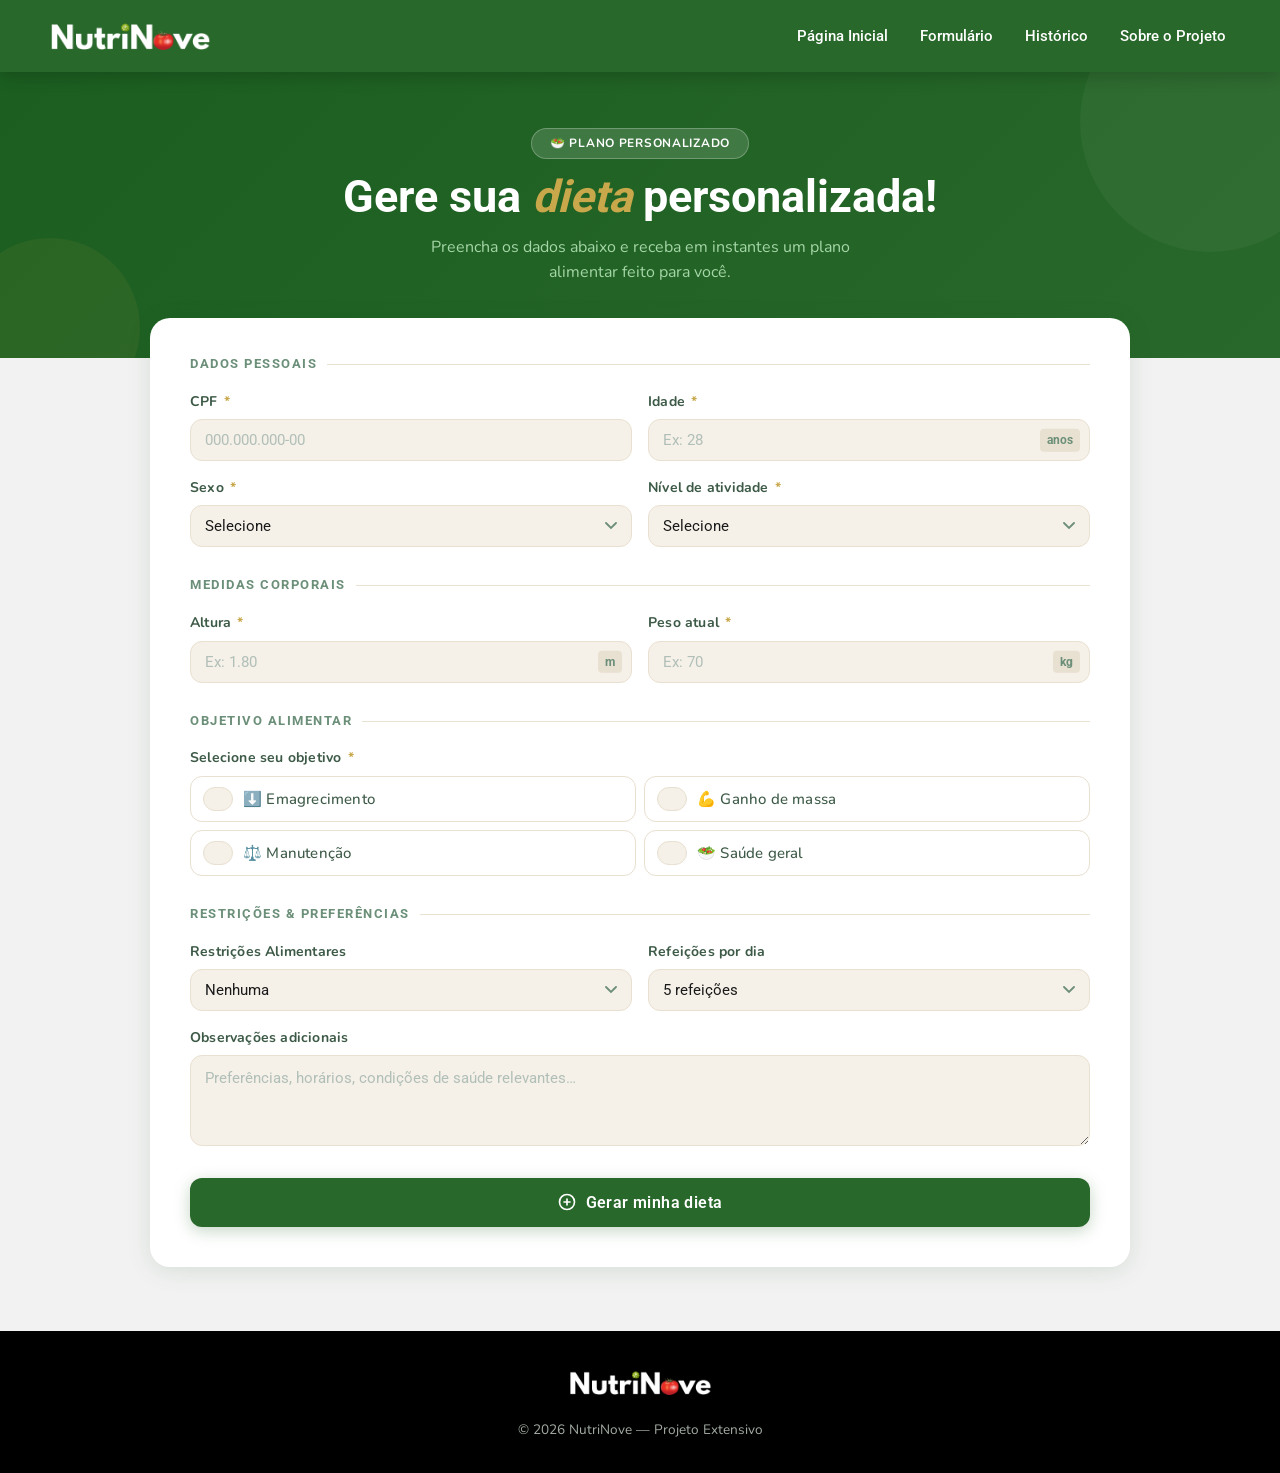
==== front-end/pages/Formulario.html @ 5b018abd "Primeiro commit Front atualizado" ====
<!DOCTYPE html>
<html lang="pt-BR">

<head>
  <meta charset="UTF-8">
  <meta name="viewport" content="width=device-width, initial-scale=1.0">
  <title>NutriNove - Formulário</title>
  <link rel="icon" type="image/x-icon" href="../assets/imgs/tomate-icone.ico">
  <link rel="stylesheet" href="../css/style.css">
  <link rel="stylesheet" href="../css/form.css">
</head>

<body>

  <!-- HEADER -->
  <header>
    <div class="header-inner">
      <img src="../assets/imgs/logo nutrinove.png" alt="NutriNove logo" id="logo">

      <button class="nav-toggle" id="navToggle" aria-label="Abrir menu" aria-expanded="false">
        <span></span><span></span><span></span>
      </button>

      <nav id="mainNav">
        <a href="../Index.html">Página Inicial</a>
        <a href="Formulario.html">Formulário</a>
        <a href="Historico.html">Histórico</a>
        <a href="Sobre.html">Sobre o Projeto</a>
      </nav>
    </div>
  </header>

  <!-- HERO BANNER -->
  <section class="form-hero">
    <div class="form-hero-inner">
      <span class="form-badge">🥗 Plano personalizado</span>
      <h1>Gere sua <em>dieta</em> personalizada!</h1>
      <p>Preencha os dados abaixo e receba em instantes um plano alimentar feito para você.</p>
    </div>
  </section>

  <main>
    <div class="form-card">
      <form action="" method="post" id="dietForm">

        <!-- Seção 1: Dados pessoais -->
        <p class="section-title">Dados Pessoais</p>

        <div class="form-row">
          <div class="form-group">
            <label for="cpf">CPF <span class="required">*</span></label>
            <input type="text" id="cpf" name="cpf" placeholder="000.000.000-00" maxlength="14" required>
          </div>
          <div class="form-group">
            <label for="idade">Idade <span class="required">*</span></label>
            <div class="input-with-unit">
              <input type="number" id="idade" name="idade" placeholder="Ex: 28" min="10" max="110" required>
              <span class="unit-badge">anos</span>
            </div>
          </div>
        </div>

        <div class="form-row" style="margin-top:16px">
          <div class="form-group">
            <label for="sexo">Sexo <span class="required">*</span></label>
            <select id="sexo" name="sexo" required>
              <option value="" disabled selected>Selecione</option>
              <option value="masculino">Masculino</option>
              <option value="feminino">Feminino</option>
            </select>
          </div>
          <div class="form-group">
            <label for="nivel_atividade">Nível de atividade <span class="required">*</span></label>
            <select id="nivel_atividade" name="nivel_atividade" required>
              <option value="" disabled selected>Selecione</option>
              <option value="sedentario">Sedentário (sem exercício)</option>
              <option value="leve">Levemente ativo (1–2x/sem)</option>
              <option value="moderado">Moderadamente ativo (3–4x/sem)</option>
              <option value="ativo">Muito ativo (4x ou mais x/sem)</option>
            </select>
          </div>
        </div>

        <!-- Seção 2: Medidas corporais -->
        <p class="section-title">Medidas Corporais</p>

        <div class="form-row">
          <div class="form-group">
            <label for="altura">Altura <span class="required">*</span></label>
            <div class="input-with-unit">
              <input type="number" id="altura" name="altura" placeholder="Ex: 1.80" step="0.01" min="1.00" max="2.50"
                required>
              <span class="unit-badge">m</span>
            </div>
          </div>
          <div class="form-group">
            <label for="peso">Peso atual <span class="required">*</span></label>
            <div class="input-with-unit">
              <input type="number" id="peso" name="peso" placeholder="Ex: 70" step="0.1" min="30" max="300" required>
              <span class="unit-badge">kg</span>
            </div>
          </div>
        </div>

        <!-- IMC em tempo real -->
        <div class="imc-preview" id="imcBox" style="display:none; margin-top:16px;">
          <div>
            <div class="imc-label">IMC calculado</div>
            <div class="imc-class" id="imcClass">—</div>
          </div>
          <div class="imc-value" id="imcValue">—</div>
        </div>

        <!-- Seção 3: Objetivo -->
        <p class="section-title">Objetivo Alimentar</p>

        <div class="form-group">
          <label>Selecione seu objetivo <span class="required">*</span></label>
          <div class="checkbox-grid">
            <label class="checkbox-item">
              <input type="radio" name="objetivo" value="emagrecimento">
              <span>⬇️ Emagrecimento</span>
            </label>
            <label class="checkbox-item">
              <input type="radio" name="objetivo" value="massa_muscular">
              <span>💪 Ganho de massa</span>
            </label>
            <label class="checkbox-item">
              <input type="radio" name="objetivo" value="manutencao">
              <span>⚖️ Manutenção</span>
            </label>
            <label class="checkbox-item">
              <input type="radio" name="objetivo" value="saude_geral">
              <span>🥗 Saúde geral</span>
            </label>
          </div>
        </div>

        <!-- Seção 4: Restrições -->
        <p class="section-title">Restrições &amp; Preferências</p>

        <div class="form-row">
          <div class="form-group">
            <label for="restricoes">Restrições Alimentares</label>
            <select id="restricoes" name="restricoes">
              <option value="nenhum">Nenhuma</option>
              <option value="lactose">Intolerância a lactose</option>
              <option value="vegetariana">Vegetariano</option>
              <option value="amendoim">Amendoim</option>
            </select>
          </div>
          <div class="form-group">
            <label for="refeicoes">Refeições por dia</label>
            <select id="refeicoes" name="refeicoes">
              <option value="3">3 refeições</option>
              <option value="4">4 refeições</option>
              <option value="5" selected>5 refeições</option>
            </select>
          </div>
        </div>

        <div class="form-group" style="margin-top:16px;">
          <label for="observacoes">Observações adicionais</label>
          <textarea id="observacoes" name="observacoes" rows="3"
            placeholder="Preferências, horários, condições de saúde relevantes…"></textarea>
        </div>

        <!-- Botão -->
        <button type="submit" class="btn-submit">
          <svg width="18" height="18" viewBox="0 0 24 24" fill="none" stroke="currentColor" stroke-width="2.2"
            stroke-linecap="round" stroke-linejoin="round" aria-hidden="true">
            <path d="M12 2a10 10 0 1 0 10 10A10 10 0 0 0 12 2z" />
            <path d="M8 12h8M12 8v8" />
          </svg>
          Gerar minha dieta
        </button>

      </form>
    </div>
  </main>

  <!-- FOOTER -->
  <footer>
    <div class="footer-inner">
      <img src="../assets/imgs/logo nutrinove dark.png" alt="NutriNove logo" id="logoFooter">
      <p class="copy">© 2026 NutriNove — Projeto Extensivo</p>
    </div>
  </footer>

  <script src="../js/form.js"></script>
  <script>
    /* Hambúrguer */
    const toggle = document.getElementById('navToggle');
    const nav = document.getElementById('mainNav');
    toggle.addEventListener('click', () => {
      const open = nav.classList.toggle('open');
      toggle.setAttribute('aria-expanded', open);
    });

    /* Máscara de CPF */
    document.getElementById('cpf').addEventListener('input', function () {
      let v = this.value.replace(/\D/g, '').slice(0, 11);
      if (v.length > 9) v = v.replace(/(\d{3})(\d{3})(\d{3})(\d{0,2})/, '$1.$2.$3-$4');
      else if (v.length > 6) v = v.replace(/(\d{3})(\d{3})(\d{0,3})/, '$1.$2.$3');
      else if (v.length > 3) v = v.replace(/(\d{3})(\d{0,3})/, '$1.$2');
      this.value = v;
    });
  </script>

</body>

</html>
---- front-end/css/style.css ----
/* ========================================
   NUTRINOVE — style.css
   Redesign responsivo 2026
   ======================================== */

*,
*::before,
*::after {
  box-sizing: border-box;
  padding: 0;
  margin: 0;
}

@font-face {
  font-family: "Roboto";
  src: url(../assets/fonts/Roboto/Roboto-VariableFont_wdth,wght.ttf);
}

@font-face {
  font-family: "Nunito";
  src: url(../assets/fonts/Nunito/Nunito-VariableFont_wght.ttf);
}

/* ── Tokens ── */
:root {
  --green-dark: #1b5e20;
  --green-main: #29682b;
  --green-mid: #388e3c;
  --green-light: #a5d6a7;
  --green-pale: #e8f5e9;
  --green-accent: #009b0a;
  --white: #ffffff;
  --off-white: #f2f2f2;
  --text-dark: #1a1a1a;
  --text-muted: #555;
  --shadow-sm: 0 2px 8px rgba(0, 0, 0, 0.1);
  --shadow-md: 0 6px 24px rgba(0, 0, 0, 0.14);
  --radius-sm: 8px;
  --radius-md: 12px;
  --radius-lg: 20px;
  --transition: 0.25s ease;
  --header-h: 72px;
  font-family: "Nunito", Verdana, sans-serif;
}

html {
  scroll-behavior: smooth;
}

body {
  background-color: var(--off-white);
  color: var(--text-dark);
  line-height: 1.6;
}

img,
a,
.copy {
  -webkit-user-drag: none;
  user-select: none;
}

/* ── Container ── */
.container {
  width: min(1100px, 100% - 2rem);
  margin-inline: auto;
}

/* ========================================
   HEADER
   ======================================== */
header {
  position: sticky;
  top: 0;
  z-index: 1000;
  background-color: var(--green-main);
  box-shadow: 0 4px 16px rgba(0, 0, 0, 0.2);
  height: var(--header-h);
}

.header-inner {
  display: flex;
  align-items: center;
  justify-content: space-between;
  height: 100%;
  width: min(1200px, 100% - 2rem);
  margin-inline: auto;
  gap: 1rem;
}

#logo {
  width: 180px;
  height: auto;
  flex-shrink: 0;
}

/* Nav */
nav {
  display: flex;
  gap: 4px;
}

nav a {
  color: var(--white);
  text-decoration: none;
  font-family: "Roboto", sans-serif;
  font-size: 15px;
  font-weight: 500;
  padding: 8px 14px;
  border-radius: var(--radius-sm);
  transition: background-color var(--transition);
  position: relative;
  white-space: nowrap;
}

nav a::after {
  content: "";
  position: absolute;
  bottom: 2px;
  left: 14px;
  width: 0;
  height: 2px;
  background: var(--green-light);
  transition: width var(--transition);
  border-radius: 2px;
}

nav a:hover {
  background-color: rgba(255, 255, 255, 0.12);
}
nav a:hover::after {
  width: calc(100% - 28px);
}

/* Hamburger */
.nav-toggle {
  display: none;
  flex-direction: column;
  justify-content: center;
  gap: 5px;
  background: none;
  border: none;
  cursor: pointer;
  padding: 8px;
  border-radius: var(--radius-sm);
  transition: background var(--transition);
}
.nav-toggle:hover {
  background: rgba(255, 255, 255, 0.12);
}
.nav-toggle span {
  display: block;
  width: 24px;
  height: 2px;
  background: var(--white);
  border-radius: 2px;
  transition:
    transform var(--transition),
    opacity var(--transition);
}

/* ========================================
   HERO
   ======================================== */
.hero {
  position: relative;
  min-height: 520px;
  display: flex;
  align-items: center;
  background-size: cover;
  background-position: center;
  padding: 4rem 0;
}

.hero-overlay {
  position: absolute;
  inset: 0;
  background: linear-gradient(
    135deg,
    rgba(27, 94, 32, 0.88) 0%,
    rgba(27, 94, 32, 0.55) 100%
  );
}

.hero-content {
  position: relative;
  z-index: 1;
  width: min(680px, 100% - 2rem);
  margin-inline: auto;
  text-align: center;
  color: var(--white);
  display: flex;
  flex-direction: column;
  align-items: center;
  gap: 1.2rem;
}

.hero-badge {
  display: inline-block;
  background: rgba(255, 255, 255, 0.18);
  border: 1px solid rgba(255, 255, 255, 0.3);
  backdrop-filter: blur(4px);
  padding: 6px 18px;
  border-radius: 999px;
  font-size: 13px;
  font-weight: 700;
  letter-spacing: 0.04em;
  text-transform: uppercase;
}

.hero-content h1 {
  font-family: "Roboto", sans-serif;
  font-size: clamp(1.8rem, 5vw, 3rem);
  font-weight: 700;
  line-height: 1.2;
  text-shadow: 0 2px 12px rgba(0, 0, 0, 0.25);
}

.hero-content p {
  font-size: clamp(1rem, 2vw, 1.15rem);
  max-width: 560px;
  opacity: 0.92;
}

.hero-actions {
  display: flex;
  gap: 1rem;
  flex-wrap: wrap;
  justify-content: center;
  margin-top: 0.5rem;
}

/* ========================================
   BUTTONS
   ======================================== */
.btn {
  display: inline-block;
  padding: 12px 28px;
  border-radius: var(--radius-sm);
  font-family: "Roboto", sans-serif;
  font-size: 15px;
  font-weight: 600;
  text-decoration: none;
  transition:
    transform var(--transition),
    box-shadow var(--transition),
    background-color var(--transition);
  cursor: pointer;
  border: 2px solid transparent;
}

.btn:active {
  transform: scale(0.97);
}

.btn-primary {
  background-color: var(--green-accent);
  color: var(--white);
  border-color: var(--green-accent);
  box-shadow: 0 4px 16px rgba(0, 155, 10, 0.35);
}
.btn-primary:hover {
  background-color: var(--green-dark);
  border-color: var(--green-dark);
  box-shadow: 0 6px 24px rgba(0, 155, 10, 0.45);
  transform: translateY(-2px);
}

.btn-outline {
  background-color: transparent;
  color: var(--white);
  border-color: rgba(255, 255, 255, 0.6);
}
.btn-outline:hover {
  background-color: rgba(255, 255, 255, 0.12);
  border-color: var(--white);
  transform: translateY(-2px);
}

.btn-large {
  padding: 16px 40px;
  font-size: 17px;
}

/* ========================================
   SECTIONS
   ======================================== */
.section {
  padding: 5rem 0;
}

.section-light {
  background-color: var(--white);
}

.section-green {
  position: relative;
  background-size: cover;
  background-position: center;
}

.section-overlay {
  position: absolute;
  inset: 0;
  background: rgba(0, 0, 0, 0.5);
}

.section-header {
  position: relative;
  z-index: 1;
  text-align: center;
  margin-bottom: 3rem;
  color: var(--white);
}

.section-header h2 {
  font-family: "Roboto", sans-serif;
  font-size: clamp(1.5rem, 3.5vw, 2.2rem);
  font-weight: 700;
  margin-bottom: 0.75rem;
  color: var(--white);
}

.section-header p {
  max-width: 620px;
  margin-inline: auto;
  font-size: 1rem;
  opacity: 0.9;
  line-height: 1.7;
}

/* ── Section titles (light bg) ── */
.intro-text h2 {
  font-family: "Roboto", sans-serif;
  font-size: clamp(1.5rem, 3vw, 2rem);
  font-weight: 700;
  color: var(--green-accent);
  margin-bottom: 1.25rem;
}

/* ========================================
   INTRO SECTION
   ======================================== */
.intro-grid {
  display: grid;
  grid-template-columns: 1fr 1fr;
  gap: 3rem;
  align-items: center;
}

.intro-text p {
  font-size: 1rem;
  color: var(--text-muted);
  line-height: 1.8;
  margin-bottom: 0.75rem;
}

.intro-stats {
  display: grid;
  grid-template-columns: repeat(3, 1fr);
  gap: 1rem;
}

.stat-card {
  background: var(--green-pale);
  border: 1px solid var(--green-light);
  border-radius: var(--radius-md);
  padding: 1.5rem 1rem;
  text-align: center;
  transition:
    transform var(--transition),
    box-shadow var(--transition);
}
.stat-card:hover {
  transform: translateY(-4px);
  box-shadow: var(--shadow-md);
}

.stat-number {
  display: block;
  font-family: "Roboto", sans-serif;
  font-size: 2rem;
  font-weight: 700;
  color: var(--green-accent);
  line-height: 1;
  margin-bottom: 0.4rem;
}

.stat-label {
  display: block;
  font-size: 0.8rem;
  font-weight: 600;
  color: var(--green-main);
  text-transform: uppercase;
  letter-spacing: 0.05em;
}

/* ========================================
   STEPS GRID
   ======================================== */
.steps-grid {
  position: relative;
  z-index: 1;
  display: grid;
  grid-template-columns: repeat(4, 1fr);
  gap: 1.25rem;
}

.step-card {
  background: var(--white);
  border-radius: var(--radius-md);
  padding: 1.75rem 1.25rem;
  text-align: center;
  box-shadow: var(--shadow-sm);
  transition:
    transform var(--transition),
    box-shadow var(--transition);
  display: flex;
  flex-direction: column;
  align-items: center;
  gap: 0.75rem;
}
.step-card:hover {
  transform: translateY(-6px);
  box-shadow: var(--shadow-md);
}

.step-number {
  width: 48px;
  height: 48px;
  border-radius: 50%;
  background: var(--green-accent);
  color: var(--white);
  font-family: "Roboto", sans-serif;
  font-size: 1.3rem;
  font-weight: 700;
  display: flex;
  align-items: center;
  justify-content: center;
  flex-shrink: 0;
}

.step-card h3 {
  font-family: "Roboto", sans-serif;
  font-size: 1rem;
  font-weight: 700;
  color: var(--green-main);
}

.step-card p {
  font-size: 0.9rem;
  color: var(--text-muted);
  line-height: 1.6;
}

/* ========================================
   CTA SECTION
   ======================================== */
.cta-section {
  background: linear-gradient(
    180deg,
    var(--green-mid) 0%,
    var(--green-dark) 100%
  );
  padding: 5rem 0;
  position: relative;
  background-size: cover;
  background-position: center;
  min-height: 380px;
  display: flex;
  align-items: center;
}

.cta-box {
  background: var(--white);
  border-radius: var(--radius-lg);
  padding: 3rem 2.5rem;
  max-width: 680px;
  margin-inline: auto;
  text-align: center;
  box-shadow: 0 8px 40px rgba(0, 0, 0, 0.2);
}

.cta-box h2 {
  font-family: "Roboto", sans-serif;
  font-size: clamp(1.4rem, 3vw, 2rem);
  font-weight: 700;
  color: var(--green-accent);
  margin-bottom: 1rem;
}

.cta-box p {
  font-size: 1rem;
  color: var(--text-muted);
  line-height: 1.8;
  margin-bottom: 1.75rem;
}

/* ========================================
   FOOTER
   ======================================== */
footer {
  background-color: #000;
  color: var(--green-pale);
  padding: 2rem 1.5rem;
}

.footer-inner {
  display: flex;
  flex-direction: column;
  align-items: center;
  gap: 1rem;
  width: min(1100px, 100%);
  margin-inline: auto;
}

#logoFooter {
  width: 160px;
  height: auto;
}

.copy {
  font-family: "Nunito", sans-serif;
  font-size: 0.85rem;
  opacity: 0.7;
  text-align: center;
}

/* ========================================
   RESPONSIVE
   ======================================== */

/* ── Tablet: ≤ 900px ── */
@media (max-width: 900px) {
  .steps-grid {
    grid-template-columns: repeat(2, 1fr);
  }

  .intro-grid {
    grid-template-columns: 1fr;
    gap: 2rem;
  }

  .intro-stats {
    grid-template-columns: repeat(3, 1fr);
  }
}

/* ── Mobile: ≤ 640px ── */
@media (max-width: 640px) {
  :root {
    --header-h: 64px;
  }

  /* Hamburger */
  .nav-toggle {
    display: flex;
  }

  nav {
    position: absolute;
    top: var(--header-h);
    left: 0;
    right: 0;
    flex-direction: column;
    background-color: var(--green-main);
    padding: 1rem;
    gap: 4px;
    box-shadow: 0 8px 24px rgba(0, 0, 0, 0.25);
    /* hidden by default */
    max-height: 0;
    overflow: hidden;
    transition:
      max-height var(--transition),
      padding var(--transition);
  }

  nav.open {
    max-height: 320px;
    padding: 1rem;
  }

  nav a {
    font-size: 16px;
    padding: 12px 16px;
  }

  nav a::after {
    display: none;
  }

  .hero {
    min-height: 420px;
    padding: 3rem 0;
  }

  .hero-content h1 {
    font-size: 1.75rem;
  }
  .hero-actions {
    flex-direction: column;
    align-items: stretch;
  }
  .btn {
    text-align: center;
  }

  .section {
    padding: 3rem 0;
  }

  .steps-grid {
    grid-template-columns: 1fr;
    gap: 1rem;
  }

  .intro-stats {
    grid-template-columns: 1fr;
    gap: 0.75rem;
  }

  .stat-card {
    padding: 1rem;
    flex-direction: row;
    align-items: center;
    gap: 1rem;
    text-align: left;
  }

  .cta-box {
    padding: 2rem 1.5rem;
    border-radius: var(--radius-md);
  }

  #logo {
    width: 140px;
  }
}

/* ── Small mobile: ≤ 380px ── */
@media (max-width: 380px) {
  .hero-badge {
    font-size: 11px;
  }
  .step-card {
    padding: 1.25rem 1rem;
  }
}
---- front-end/css/form.css ----
/* ════════════════════════════════════════════════════
   NutriNove — form.css
   Estilos exclusivos do formulário de geração de dieta
   ════════════════════════════════════════════════════ */

/* Tokens locais alinhados com style.css */
:root {
  --green-dark: #1b5e20;
  --green-mid: #29682b;
  --green-soft: #388e3c;
  --green-light: #a5d6a7;
  --green-pale: #e8f5e9;
  --cream: #f5f0e8;
  --cream-dark: #e8e0d0;
  --text-dark: #1a1a1a;
  --text-mid: #3d5a47;
  --text-light: #6b8f78;
  --accent: #c8a84b;
  --white: #ffffff;
  --radius: 12px;
  --shadow: 0 4px 24px rgba(27, 94, 32, 0.12);
}

@keyframes formSlideUp {
  from {
    opacity: 0;
    transform: translateY(28px);
  }
  to {
    opacity: 1;
    transform: translateY(0);
  }
}

/* ── main ─────────────────────────────────────────── */
main {
  padding: 0 1rem 64px;
}

/* ── Wrapper central ──────────────────────────────── */
.form-card {
  background: var(--white);
  border-radius: 20px;
  box-shadow: var(--shadow);
  width: 100%;
  max-width: 980px;
  margin-top: -2.5rem;
  margin-inline: auto;
  overflow: hidden;
  animation: formSlideUp 0.5s ease both;
}

/* ── Cabeçalho do card ────────────────────────────── */
.form-header {
  background: linear-gradient(
    135deg,
    var(--green-mid) 0%,
    var(--green-dark) 100%
  );
  padding: 36px 40px 32px;
  position: relative;
  overflow: hidden;
}

.form-header::after {
  content: "";
  position: absolute;
  right: -30px;
  top: -30px;
  width: 160px;
  height: 160px;
  border-radius: 50%;
  background: rgba(255, 255, 255, 0.05);
  pointer-events: none;
}

.form-header::before {
  content: "";
  position: absolute;
  right: 60px;
  bottom: -50px;
  width: 120px;
  height: 120px;
  border-radius: 50%;
  background: rgba(200, 168, 75, 0.1);
  pointer-events: none;
}

.form-header h1 {
  font-family: "Roboto", sans-serif;
  font-size: 2rem;
  color: var(--white);
  font-weight: 400;
  line-height: 1.2;
}

.form-header h1 em {
  color: var(--accent);
  font-style: italic;
}

.form-header p {
  margin-top: 8px;
  color: var(--green-light);
  font-size: 0.9rem;
  font-weight: 300;
}

/* ── Corpo ────────────────────────────────────────── */
form {
  padding: 36px 40px 40px;
  font-family: "Roboto", sans-serif;
  box-sizing: border-box;
}

/* ── Reset ────────────────────────────────────────── */
.form-group input,
.form-group select,
.form-group textarea {
  box-sizing: border-box;
}

/* ── Títulos de seção ─────────────────────────────── */
.section-title {
  font-size: 13px;
  font-weight: 700;
  text-transform: uppercase;
  letter-spacing: 1.5px;
  color: var(--text-light);
  margin: 28px 0 16px;
  display: flex;
  align-items: center;
  gap: 10px;
  font-family: "Roboto", sans-serif;
}

.section-title::after {
  content: "";
  flex: 1;
  height: 1px;
  background: var(--cream-dark);
}

.section-title:first-of-type {
  margin-top: 0;
}

/* ── Grid de duas colunas ─────────────────────────── */
.form-row {
  display: grid;
  grid-template-columns: 1fr 1fr;
  gap: 16px;
}

/* ── Grupo de campo ───────────────────────────────── */
.form-group {
  display: flex;
  flex-direction: column;
  gap: 6px;
}

.form-group label {
  font-size: 14px;
  font-family: "Nunito", sans-serif;
  font-weight: 700;
  color: var(--text-mid);
  letter-spacing: 0.2px;
}

.form-group label .required {
  color: var(--accent);
  margin-left: 2px;
}

/* ── Inputs, selects, textarea ────────────────────── */
.form-group input,
.form-group select,
.form-group textarea {
  width: 100%;
  padding: 11px 14px;
  border: 1.5px solid var(--cream-dark);
  border-radius: var(--radius);
  font-family: "Roboto", sans-serif;
  font-size: 0.925rem;
  color: var(--text-dark);
  background: var(--cream);
  transition:
    border-color 0.2s,
    box-shadow 0.2s,
    background 0.2s;
  outline: none;
  appearance: none;
  -webkit-appearance: none;
}

.form-group input:focus,
.form-group select:focus,
.form-group textarea:focus {
  border-color: var(--green-soft);
  box-shadow: 0 0 0 3px rgba(56, 142, 60, 0.15);
  background: var(--white);
}

.form-group input::placeholder,
.form-group textarea::placeholder {
  color: #b0bfb7;
}

/* Select com seta customizada */
.form-group select {
  cursor: pointer;
  background-image: url("data:image/svg+xml,%3Csvg xmlns='http://www.w3.org/2000/svg' width='12' height='8' viewBox='0 0 12 8'%3E%3Cpath d='M1 1l5 5 5-5' stroke='%236b8f78' stroke-width='1.8' fill='none' stroke-linecap='round'/%3E%3C/svg%3E");
  background-repeat: no-repeat;
  background-position: right 14px center;
  padding-right: 36px;
}

.form-group textarea {
  resize: vertical;
  min-height: 80px;
  line-height: 1.5;
}

/* ── Input com badge de unidade ───────────────────── */
.input-with-unit {
  position: relative;
}
.input-with-unit input {
  padding-right: 56px;
}

.unit-badge {
  position: absolute;
  right: 10px;
  top: 50%;
  transform: translateY(-50%);
  font-size: 0.72rem;
  font-weight: 700;
  color: var(--text-light);
  pointer-events: none;
  background: var(--cream-dark);
  padding: 2px 7px;
  border-radius: 4px;
  white-space: nowrap;
}

/* ── Checkboxes de objetivo ───────────────────────── */
.checkbox-grid {
  display: grid;
  grid-template-columns: repeat(2, 1fr);
  gap: 8px;
}

.checkbox-item {
  display: flex;
  align-items: center;
  gap: 10px;
  padding: 10px 12px;
  border: 1.5px solid var(--cream-dark);
  border-radius: var(--radius);
  cursor: pointer;
  transition:
    border-color 0.2s,
    background 0.2s;
  user-select: none;
}

.checkbox-item:hover {
  background: var(--green-pale);
  border-color: var(--green-soft);
}

.checkbox-item input[type="radio"] {
  width: 16px;
  height: 16px;
  min-width: 16px;
  accent-color: var(--green-soft);
  cursor: pointer;
}

.checkbox-item span {
  font-size: 15px;
  font-family: "Nunito", sans-serif;
  color: var(--text-mid);
  font-weight: 500;
}

.checkbox-item:has(input:checked) {
  border-color: var(--green-soft);
  background: var(--green-pale);
}

/* ── Preview de IMC ───────────────────────────────── */
.imc-preview {
  background: var(--green-pale);
  border: 1.5px solid var(--green-light);
  border-radius: var(--radius);
  padding: 14px 18px;
  display: flex;
  align-items: center;
  justify-content: space-between;
  gap: 12px;
  margin-top: 4px;
}

.imc-label {
  font-size: 0.78rem;
  font-weight: 700;
  color: var(--text-mid);
  text-transform: uppercase;
  letter-spacing: 0.8px;
}

.imc-value {
  font-family: "Roboto", sans-serif;
  font-size: 1.5rem;
  font-weight: 700;
  color: var(--green-dark);
}

.imc-class {
  font-size: 0.82rem;
  color: var(--green-soft);
  font-weight: 600;
  margin-top: 2px;
}

/* ── Botão de envio ───────────────────────────────── */
.btn-submit {
  margin-top: 32px;
  width: 100%;
  padding: 15px;
  background: var(--green-mid);
  color: var(--white);
  border: none;
  border-radius: var(--radius);
  font-family: "Roboto", sans-serif;
  font-size: 1rem;
  font-weight: 600;
  letter-spacing: 0.4px;
  cursor: pointer;
  transition:
    background 0.2s,
    transform 0.15s,
    box-shadow 0.2s;
  box-shadow: 0 4px 16px rgba(27, 94, 32, 0.25);
  display: flex;
  align-items: center;
  justify-content: center;
  gap: 10px;
}

.btn-submit:hover {
  background: var(--green-dark);
  transform: translateY(-2px);
  box-shadow: 0 6px 20px rgba(27, 94, 32, 0.32);
}

.btn-submit:active {
  transform: translateY(0);
}

/* ── Hero ─────────────────────────────────────────── */
.form-hero {
  background: linear-gradient(
    135deg,
    var(--green-dark) 0%,
    var(--green-mid) 100%
  );
  padding: 3.5rem 1.5rem 4.5rem;
  text-align: center;
  position: relative;
  overflow: hidden;
}

.form-hero::before,
.form-hero::after {
  content: "";
  position: absolute;
  border-radius: 50%;
  pointer-events: none;
}
.form-hero::before {
  width: 260px;
  height: 260px;
  background: rgba(255, 255, 255, 0.04);
  top: -80px;
  right: -60px;
}
.form-hero::after {
  width: 180px;
  height: 180px;
  background: rgba(200, 168, 75, 0.08);
  bottom: -60px;
  left: -40px;
}

.form-hero-inner {
  position: relative;
  z-index: 1;
  display: flex;
  flex-direction: column;
  align-items: center;
  gap: 0.75rem;
}

.form-badge {
  display: inline-block;
  background: rgba(255, 255, 255, 0.14);
  border: 1px solid rgba(255, 255, 255, 0.25);
  padding: 5px 18px;
  border-radius: 999px;
  font-size: 12px;
  font-weight: 700;
  letter-spacing: 0.06em;
  text-transform: uppercase;
  color: var(--white);
}

.form-hero h1 {
  font-family: "Roboto", sans-serif;
  font-size: clamp(1.8rem, 5vw, 2.8rem);
  font-weight: 700;
  color: var(--white);
  line-height: 1.15;
}

.form-hero h1 em {
  color: var(--accent);
  font-style: italic;
}

.form-hero p {
  color: var(--green-light);
  font-size: 1rem;
  max-width: 480px;
  line-height: 1.6;
}

@media (max-width: 640px) {
  main {
    padding: 0;
  }

  .form-card {
    border-radius: 0;
    margin: 0;
    margin-top: 30px;
    width: 100%;
  }

  .form-header {
    padding: 28px 20px;
  }

  .form-header h1 {
    font-size: 1.4rem;
  }

  form {
    padding: 24px 16px 32px;
  }

  .form-row {
    grid-template-columns: 1fr;
  }

  .checkbox-grid {
    grid-template-columns: 1fr;
  }
}
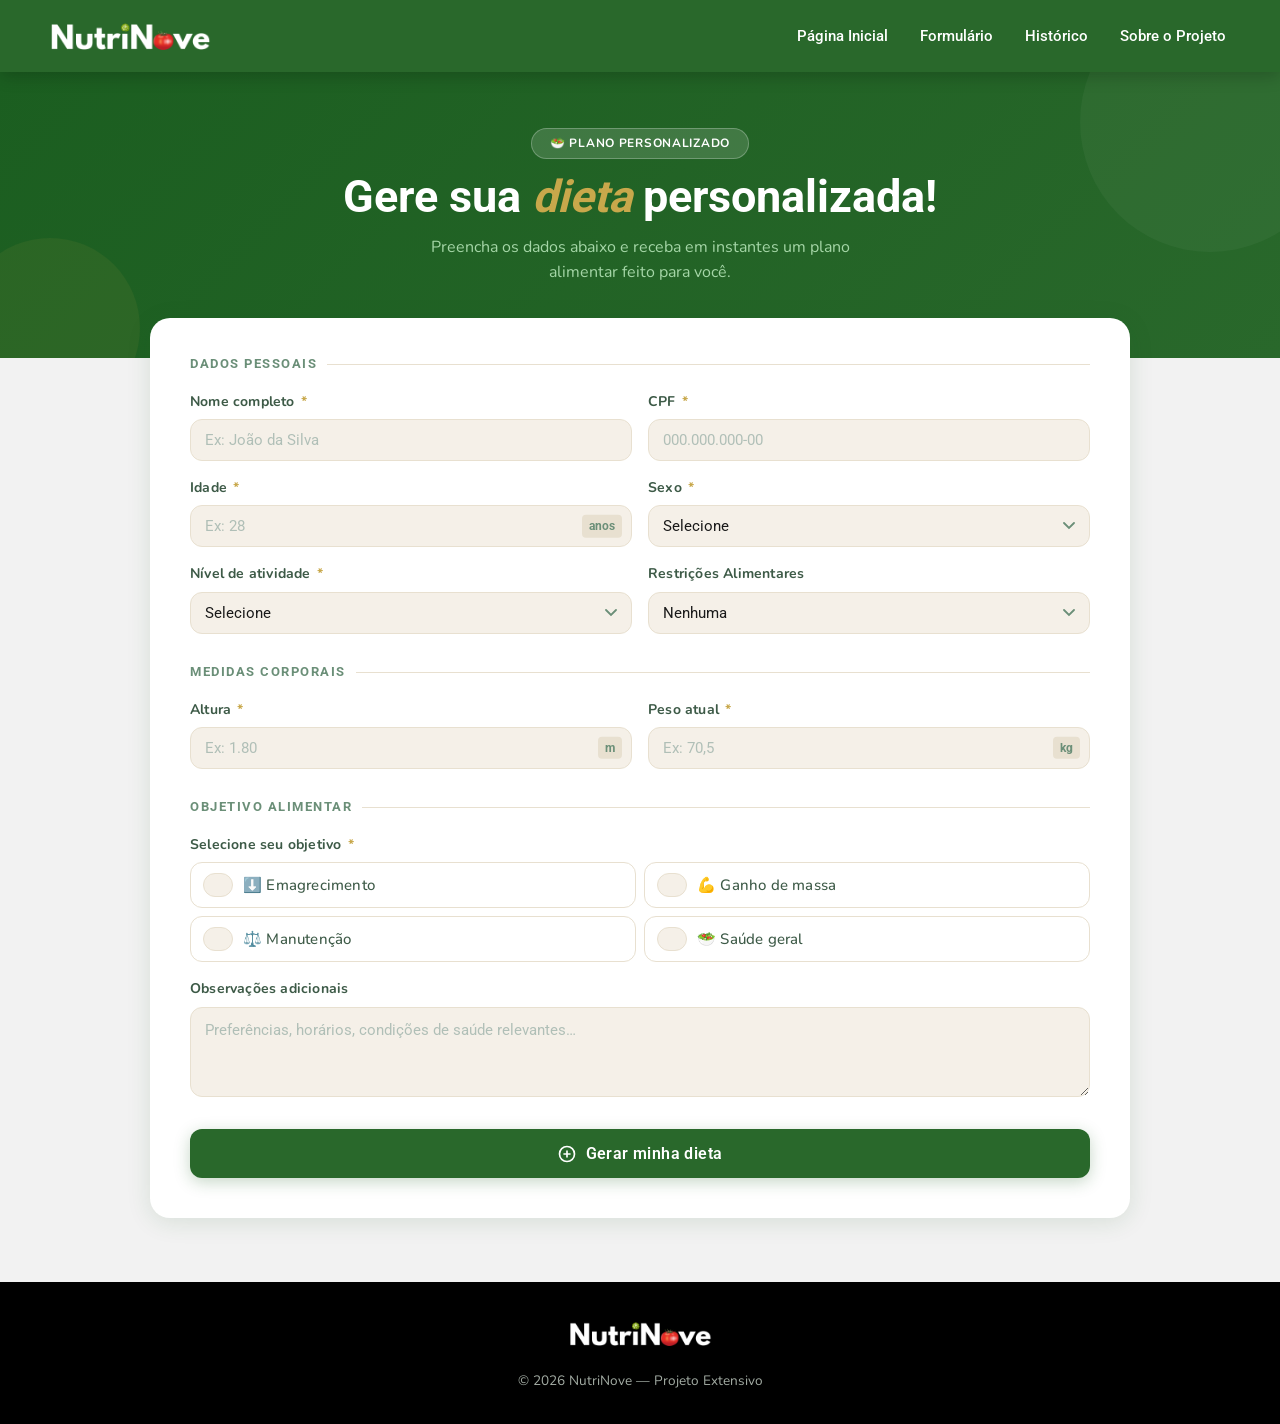
==== commit 62328271: "Requisicoes com back adicionada" ====
--- a/front-end/pages/Formulario.html
+++ b/front-end/pages/Formulario.html
@@ -1,21 +1,22 @@
-<!DOCTYPE html>
+<!doctype html>
 <html lang="pt-BR">
 
 <head>
-  <meta charset="UTF-8">
-  <meta name="viewport" content="width=device-width, initial-scale=1.0">
+  <meta charset="UTF-8" />
+  <meta name="viewport" content="width=device-width, initial-scale=1.0" />
   <title>NutriNove - Formulário</title>
-  <link rel="icon" type="image/x-icon" href="../assets/imgs/tomate-icone.ico">
-  <link rel="stylesheet" href="../css/style.css">
-  <link rel="stylesheet" href="../css/form.css">
+  <link rel="icon" type="image/x-icon" href="../assets/imgs/tomate-icone.ico" />
+  <link rel="stylesheet" href="../css/style.css" />
+  <link rel="stylesheet" href="../css/form.css" />
 </head>
 
 <body>
-
   <!-- HEADER -->
   <header>
     <div class="header-inner">
-      <img src="../assets/imgs/logo nutrinove.png" alt="NutriNove logo" id="logo">
+      <a class="logo-a" href="../index.html">
+        <img src="../assets/imgs/logo nutrinove.png" alt="NutriNove logo" id="logo" />
+      </a>
 
       <button class="nav-toggle" id="navToggle" aria-label="Abrir menu" aria-expanded="false">
         <span></span><span></span><span></span>
@@ -35,7 +36,10 @@
     <div class="form-hero-inner">
       <span class="form-badge">🥗 Plano personalizado</span>
       <h1>Gere sua <em>dieta</em> personalizada!</h1>
-      <p>Preencha os dados abaixo e receba em instantes um plano alimentar feito para você.</p>
+      <p>
+        Preencha os dados abaixo e receba em instantes um plano alimentar
+        feito para você.
+      </p>
     </div>
   </section>
 
@@ -45,22 +49,27 @@
 
         <!-- Seção 1: Dados pessoais -->
         <p class="section-title">Dados Pessoais</p>
+        <div class="form-row" style="margin-top: 16px">
 
-        <div class="form-row">
+          <div class="form-group">
+            <label for="nome">Nome completo <span class="required">*</span></label>
+            <input type="text" id="nome" name="nome" placeholder="Ex: João da Silva" required />
+          </div>
+
           <div class="form-group">
             <label for="cpf">CPF <span class="required">*</span></label>
-            <input type="text" id="cpf" name="cpf" placeholder="000.000.000-00" maxlength="14" required>
+            <input type="text" id="cpf" name="cpf" placeholder="000.000.000-00" maxlength="14" required />
           </div>
+        </div>
+
+        <div class="form-row" style="margin-top: 16px">
           <div class="form-group">
             <label for="idade">Idade <span class="required">*</span></label>
             <div class="input-with-unit">
-              <input type="number" id="idade" name="idade" placeholder="Ex: 28" min="10" max="110" required>
+              <input type="number" id="idade" name="idade" placeholder="Ex: 28" min="10" max="110" required />
               <span class="unit-badge">anos</span>
             </div>
           </div>
-        </div>
-
-        <div class="form-row" style="margin-top:16px">
           <div class="form-group">
             <label for="sexo">Sexo <span class="required">*</span></label>
             <select id="sexo" name="sexo" required>
@@ -69,6 +78,9 @@
               <option value="feminino">Feminino</option>
             </select>
           </div>
+        </div>
+
+        <div class="form-row" style="margin-top: 16px">
           <div class="form-group">
             <label for="nivel_atividade">Nível de atividade <span class="required">*</span></label>
             <select id="nivel_atividade" name="nivel_atividade" required>
@@ -76,7 +88,16 @@
               <option value="sedentario">Sedentário (sem exercício)</option>
               <option value="leve">Levemente ativo (1–2x/sem)</option>
               <option value="moderado">Moderadamente ativo (3–4x/sem)</option>
-              <option value="ativo">Muito ativo (4x ou mais x/sem)</option>
+              <option value="intenso">Muito ativo (4x ou mais x/sem)</option>
+            </select>
+          </div>
+          <div class="form-group">
+            <label for="restricoes">Restrições Alimentares</label>
+            <select id="restricoes" name="restricoes">
+              <option value="nenhum">Nenhuma</option>
+              <option value="lactose">Intolerância a lactose</option>
+              <option value="vegetariana">Vegetariano</option>
+              <option value="amendoim">Amendoim</option>
             </select>
           </div>
         </div>
@@ -88,22 +109,21 @@
           <div class="form-group">
             <label for="altura">Altura <span class="required">*</span></label>
             <div class="input-with-unit">
-              <input type="number" id="altura" name="altura" placeholder="Ex: 1.80" step="0.01" min="1.00" max="2.50"
-                required>
+              <input type="text" id="altura" name="altura" placeholder="Ex: 1.80" required />
               <span class="unit-badge">m</span>
             </div>
           </div>
           <div class="form-group">
             <label for="peso">Peso atual <span class="required">*</span></label>
             <div class="input-with-unit">
-              <input type="number" id="peso" name="peso" placeholder="Ex: 70" step="0.1" min="30" max="300" required>
+              <input type="text" id="peso" name="peso" placeholder="Ex: 70,5" required />
               <span class="unit-badge">kg</span>
             </div>
           </div>
         </div>
 
         <!-- IMC em tempo real -->
-        <div class="imc-preview" id="imcBox" style="display:none; margin-top:16px;">
+        <div class="imc-preview" id="imcBox" style="display: none; margin-top: 16px">
           <div>
             <div class="imc-label">IMC calculado</div>
             <div class="imc-class" id="imcClass">—</div>
@@ -118,48 +138,25 @@
           <label>Selecione seu objetivo <span class="required">*</span></label>
           <div class="checkbox-grid">
             <label class="checkbox-item">
-              <input type="radio" name="objetivo" value="emagrecimento">
+              <input type="radio" name="objetivo" value="emagrecimento" />
               <span>⬇️ Emagrecimento</span>
             </label>
             <label class="checkbox-item">
-              <input type="radio" name="objetivo" value="massa_muscular">
+              <input type="radio" name="objetivo" value="massa_muscular" />
               <span>💪 Ganho de massa</span>
             </label>
             <label class="checkbox-item">
-              <input type="radio" name="objetivo" value="manutencao">
+              <input type="radio" name="objetivo" value="manutencao" />
               <span>⚖️ Manutenção</span>
             </label>
             <label class="checkbox-item">
-              <input type="radio" name="objetivo" value="saude_geral">
+              <input type="radio" name="objetivo" value="saude_geral" />
               <span>🥗 Saúde geral</span>
             </label>
           </div>
         </div>
 
-        <!-- Seção 4: Restrições -->
-        <p class="section-title">Restrições &amp; Preferências</p>
-
-        <div class="form-row">
-          <div class="form-group">
-            <label for="restricoes">Restrições Alimentares</label>
-            <select id="restricoes" name="restricoes">
-              <option value="nenhum">Nenhuma</option>
-              <option value="lactose">Intolerância a lactose</option>
-              <option value="vegetariana">Vegetariano</option>
-              <option value="amendoim">Amendoim</option>
-            </select>
-          </div>
-          <div class="form-group">
-            <label for="refeicoes">Refeições por dia</label>
-            <select id="refeicoes" name="refeicoes">
-              <option value="3">3 refeições</option>
-              <option value="4">4 refeições</option>
-              <option value="5" selected>5 refeições</option>
-            </select>
-          </div>
-        </div>
-
-        <div class="form-group" style="margin-top:16px;">
+        <div class="form-group" style="margin-top: 16px">
           <label for="observacoes">Observações adicionais</label>
           <textarea id="observacoes" name="observacoes" rows="3"
             placeholder="Preferências, horários, condições de saúde relevantes…"></textarea>
@@ -174,39 +171,22 @@
           </svg>
           Gerar minha dieta
         </button>
-
       </form>
     </div>
+
+    <div id="resultadoDieta"></div>
   </main>
 
   <!-- FOOTER -->
   <footer>
     <div class="footer-inner">
-      <img src="../assets/imgs/logo nutrinove dark.png" alt="NutriNove logo" id="logoFooter">
+      <img src="../assets/imgs/logo nutrinove dark.png" alt="NutriNove logo" id="logoFooter" />
       <p class="copy">© 2026 NutriNove — Projeto Extensivo</p>
     </div>
   </footer>
 
-  <script src="../js/form.js"></script>
-  <script>
-    /* Hambúrguer */
-    const toggle = document.getElementById('navToggle');
-    const nav = document.getElementById('mainNav');
-    toggle.addEventListener('click', () => {
-      const open = nav.classList.toggle('open');
-      toggle.setAttribute('aria-expanded', open);
-    });
-
-    /* Máscara de CPF */
-    document.getElementById('cpf').addEventListener('input', function () {
-      let v = this.value.replace(/\D/g, '').slice(0, 11);
-      if (v.length > 9) v = v.replace(/(\d{3})(\d{3})(\d{3})(\d{0,2})/, '$1.$2.$3-$4');
-      else if (v.length > 6) v = v.replace(/(\d{3})(\d{3})(\d{0,3})/, '$1.$2.$3');
-      else if (v.length > 3) v = v.replace(/(\d{3})(\d{0,3})/, '$1.$2');
-      this.value = v;
-    });
-  </script>
-
+  <script type="module" src="../js/form.js"></script>
+  <script src="../js/api.js"></script>
 </body>
 
 </html>
--- a/front-end/css/style.css
+++ b/front-end/css/style.css
@@ -19,6 +19,10 @@
 @font-face {
   font-family: "Nunito";
   src: url(../assets/fonts/Nunito/Nunito-VariableFont_wght.ttf);
+}
+
+main {
+  flex: 1;
 }
 
 /* ── Tokens ── */
@@ -51,6 +55,10 @@
   background-color: var(--off-white);
   color: var(--text-dark);
   line-height: 1.6;
+
+  display: flex;
+  flex-direction: column;
+  min-height: 100vh;
 }
 
 img,
@@ -86,6 +94,12 @@
   width: min(1200px, 100% - 2rem);
   margin-inline: auto;
   gap: 1rem;
+}
+
+.logo-a {
+  display: flex;
+  justify-items: center;
+  align-items: center;
 }
 
 #logo {
--- a/front-end/css/form.css
+++ b/front-end/css/form.css
@@ -437,6 +437,219 @@
   line-height: 1.6;
 }
 
+/* ════════════════════════════════════════════════════
+   NutriNove — Estados Dinâmicos (JS)
+   Estilos para Loading, Sucesso e Erro
+   ════════════════════════════════════════════════════ */
+
+/* ── Estado de Loading ────────────────────────────── */
+.estado-loading {
+  display: flex;
+  flex-direction: column;
+  align-items: center;
+  justify-content: center;
+  text-align: center;
+  padding: 60px 40px;
+  animation: formSlideUp 0.4s ease both;
+}
+
+.loading-spinner {
+  width: 50px;
+  height: 50px;
+  border: 4.5px solid var(--green-pale);
+  border-top-color: var(--green-soft);
+  border-radius: 50%;
+  animation: spinner 0.8s linear infinite;
+  margin-bottom: 24px;
+}
+
+@keyframes spinner {
+  to {
+    transform: rotate(360deg);
+  }
+}
+
+.estado-loading h2 {
+  font-family: "Roboto", sans-serif;
+  color: var(--green-dark);
+  font-size: 1.6rem;
+  margin-bottom: 8px;
+}
+
+.estado-loading p {
+  color: var(--text-light);
+  font-size: 0.95rem;
+  line-height: 1.5;
+  margin-bottom: 32px;
+}
+
+/* Lista de passos do loading */
+.loading-steps {
+  display: flex;
+  flex-direction: column;
+  gap: 12px;
+  max-width: 320px;
+  width: 100%;
+  text-align: left;
+  background: var(--cream);
+  padding: 20px;
+  border-radius: var(--radius);
+  border: 1px solid var(--cream-dark);
+}
+
+.step {
+  font-size: 0.9rem;
+  color: #b0bfb7; /* Tom cinza/apagado para passos pendentes */
+  transition:
+    color 0.3s ease,
+    font-weight 0.3s ease;
+  display: flex;
+  align-items: center;
+}
+
+.step.ativo {
+  color: var(--text-mid);
+  font-weight: 700;
+}
+
+.step.concluido {
+  color: var(--green-soft);
+  font-weight: 500;
+  text-decoration: line-through;
+  opacity: 0.8;
+}
+
+/* ── Estados de Feedback (Sucesso e Erro) ─────────── */
+.estado-feedback {
+  display: flex;
+  flex-direction: column;
+  align-items: center;
+  justify-content: center;
+  text-align: center;
+  padding: 60px 40px;
+  animation: formSlideUp 0.4s ease both;
+}
+
+.feedback-icon {
+  font-size: 3.5rem;
+  margin-bottom: 20px;
+  line-height: 1;
+}
+
+.estado-feedback h2 {
+  font-family: "Roboto", sans-serif;
+  font-size: 1.8rem;
+  margin-bottom: 12px;
+}
+
+.estado-sucesso h2 {
+  color: var(--green-dark);
+}
+
+.estado-erro h2 {
+  color: #c62828; /* Cor de erro padrão sem quebrar a paleta */
+}
+
+.estado-feedback p {
+  color: var(--text-mid);
+  font-size: 1rem;
+  max-width: 500px;
+  line-height: 1.6;
+  margin-bottom: 32px;
+}
+
+.estado-feedback strong {
+  color: var(--green-dark);
+}
+
+/* Botões de Ação nos Feedbacks */
+.feedback-acoes {
+  display: flex;
+  gap: 16px;
+  justify-content: center;
+  width: 100%;
+  max-width: 440px;
+}
+
+.btn-feedback {
+  flex: 1;
+  padding: 13px 20px;
+  border-radius: var(--radius);
+  font-family: "Roboto", sans-serif;
+  font-size: 0.95rem;
+  font-weight: 600;
+  cursor: pointer;
+  transition:
+    background 0.2s,
+    transform 0.15s;
+  display: inline-flex;
+  align-items: center;
+  justify-content: center;
+  gap: 8px;
+  text-decoration: none;
+}
+
+.btn-primario {
+  background: var(--green-mid);
+  color: var(--white);
+  border: none;
+  box-shadow: 0 4px 12px rgba(27, 94, 32, 0.2);
+}
+
+.btn-primario:hover {
+  background: var(--green-dark);
+  transform: translateY(-2px);
+}
+
+.btn-secundario {
+  background: var(--white);
+  color: var(--green-dark);
+  border: 1.5px solid var(--green-light);
+}
+
+.btn-secundario:hover {
+  background: var(--green-pale);
+  transform: translateY(-2px);
+}
+
+/* Botão específico do Estado de Erro */
+.estado-erro .btn-feedback {
+  background: var(--cream-dark);
+  color: var(--text-dark);
+  border: none;
+}
+
+.estado-erro .btn-feedback:hover {
+  background: #dbd2bf;
+  transform: translateY(-2px);
+}
+
+/* ── Responsividade para Telas Menores ────────────── */
+@media (max-width: 640px) {
+  .estado-loading,
+  .estado-feedback {
+    padding: 40px 20px;
+  }
+
+  .estado-loading h2 {
+    font-size: 1.35rem;
+  }
+
+  .estado-feedback h2 {
+    font-size: 1.45rem;
+  }
+
+  .feedback-acoes {
+    flex-direction: column;
+    gap: 12px;
+    width: 100%;
+  }
+
+  .btn-feedback {
+    width: 100%;
+  }
+}
+
 @media (max-width: 640px) {
   main {
     padding: 0;
